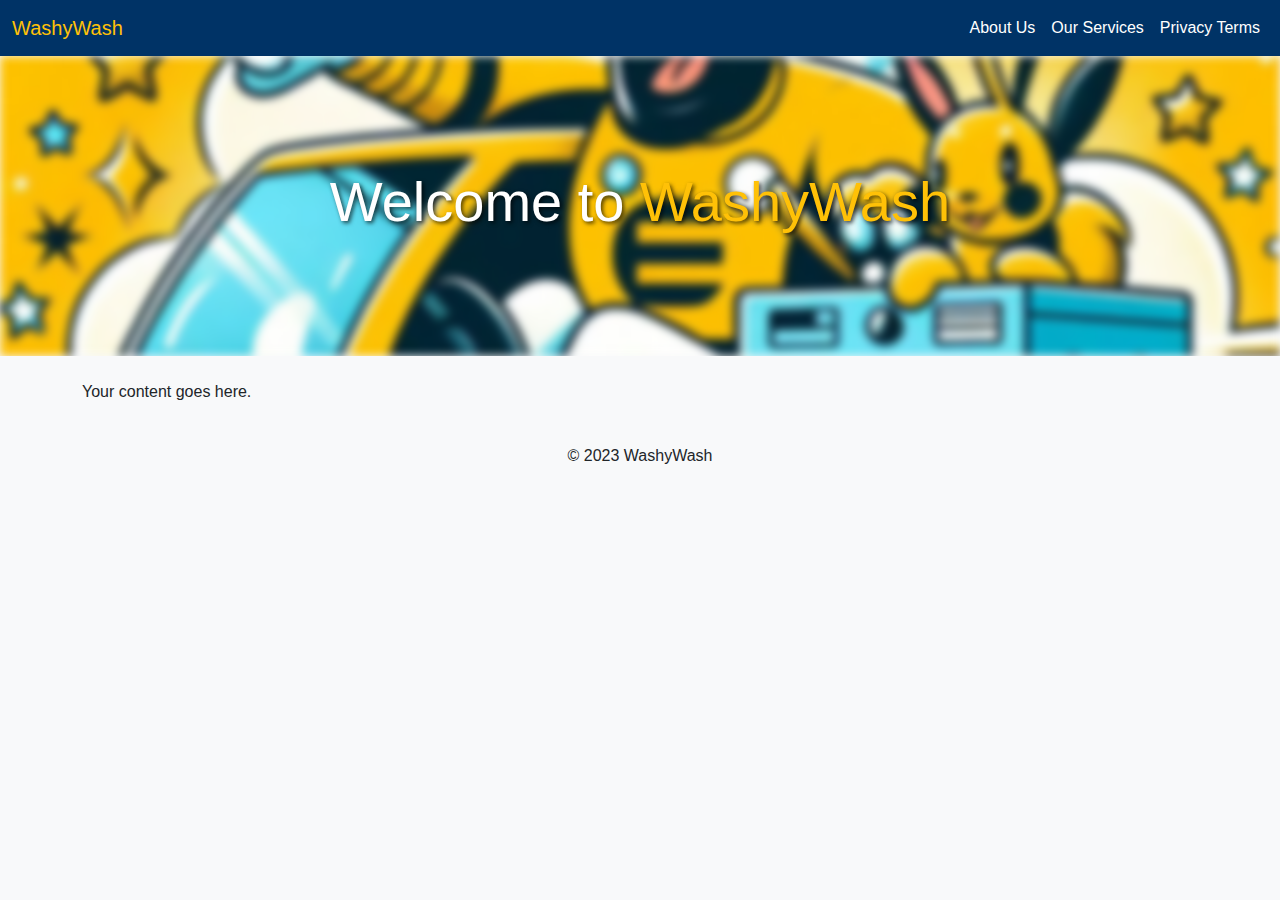
==== html/index.html @ c35d0989 "Washy wash page" ====
<!DOCTYPE html>
<html lang="en">
<head>
    <meta charset="UTF-8">
    <meta name="viewport" content="width=device-width, initial-scale=1.0">
    <title>WashyWash</title>
    <!-- Bootstrap CSS -->
    <link href="https://cdn.jsdelivr.net/npm/bootstrap@5.3.0/dist/css/bootstrap.min.css" rel="stylesheet">
    <!-- Custom CSS -->
    <link href="../css/styles.css" rel="stylesheet">
</head>
<body>
    <!-- Navbar -->
    <nav class="navbar navbar-expand-lg" style="background-color: #003366;"> <!-- Dark blue -->
        <div class="container-fluid">
            <a class="navbar-brand text-warning" href="index.html">WashyWash</a> <!-- Yellow -->
            <button class="navbar-toggler" type="button" data-bs-toggle="collapse" data-bs-target="#navbarNav" aria-controls="navbarNav" aria-expanded="false" aria-label="Toggle navigation">
                <span class="navbar-toggler-icon"></span>
            </button>
            <div class="collapse navbar-collapse" id="navbarNav">
                <ul class="navbar-nav ms-auto">
                    <li class="nav-item">
                        <a class="nav-link text-white" href="about.html">About Us</a>
                    </li>
                    <li class="nav-item">
                        <a class="nav-link text-white" href="services.html">Our Services</a>
                    </li>
                    <li class="nav-item">
                        <a class="nav-link text-white" href="privacy.html">Privacy Terms</a>
                    </li>
                </ul>
            </div>
        </div>
    </nav>

    <!-- Hero Section -->
    <section class="hero-section">
        <h1 class="display-4">Welcome to <span class="text-warning">WashyWash</span></h1>
    </section>

    <!-- Main Content -->
    <main class="container my-4">
        <p>Your content goes here.</p>
    </main>

    <!-- Footer -->
    <footer class="bg-light text-center py-3">
        <p>&copy; 2023 WashyWash</p>
    </footer>

    <!-- Bootstrap JS Bundle with Popper -->
    <script src="https://cdn.jsdelivr.net/npm/bootstrap@5.3.0/dist/js/bootstrap.bundle.min.js"></script>
</body>
</html>
---- css/styles.css ----
/* Fondo gris para toda la página */
body {
    background-color: #f8f9fa; /* Gris claro */
    margin: 0;
    font-family: Arial, sans-serif;
}

/* Estilo para el section con fondo */
.hero-section {
    position: relative;
    color: white;
    text-shadow: 2px 2px 4px rgba(0, 0, 0, 0.7);
    height: 300px;
    display: flex;
    align-items: center;
    justify-content: center;
    overflow: hidden; /* Asegura que el pseudo-elemento no se desborde */
}

.hero-section::before {
    content: "";
    position: absolute;
    top: 0;
    left: 0;
    width: 100%;
    height: 100%;
    background: url('/src/banner.jpeg') no-repeat center center;
    background-size: cover;
    filter: blur(5px); /* Aplica el desenfoque solo al pseudo-elemento */
    z-index: 0; /* Coloca el pseudo-elemento detrás del texto */
}

.hero-section h1 {
    position: relative; /* Asegura que el texto esté por encima del pseudo-elemento */
    z-index: 1;
}
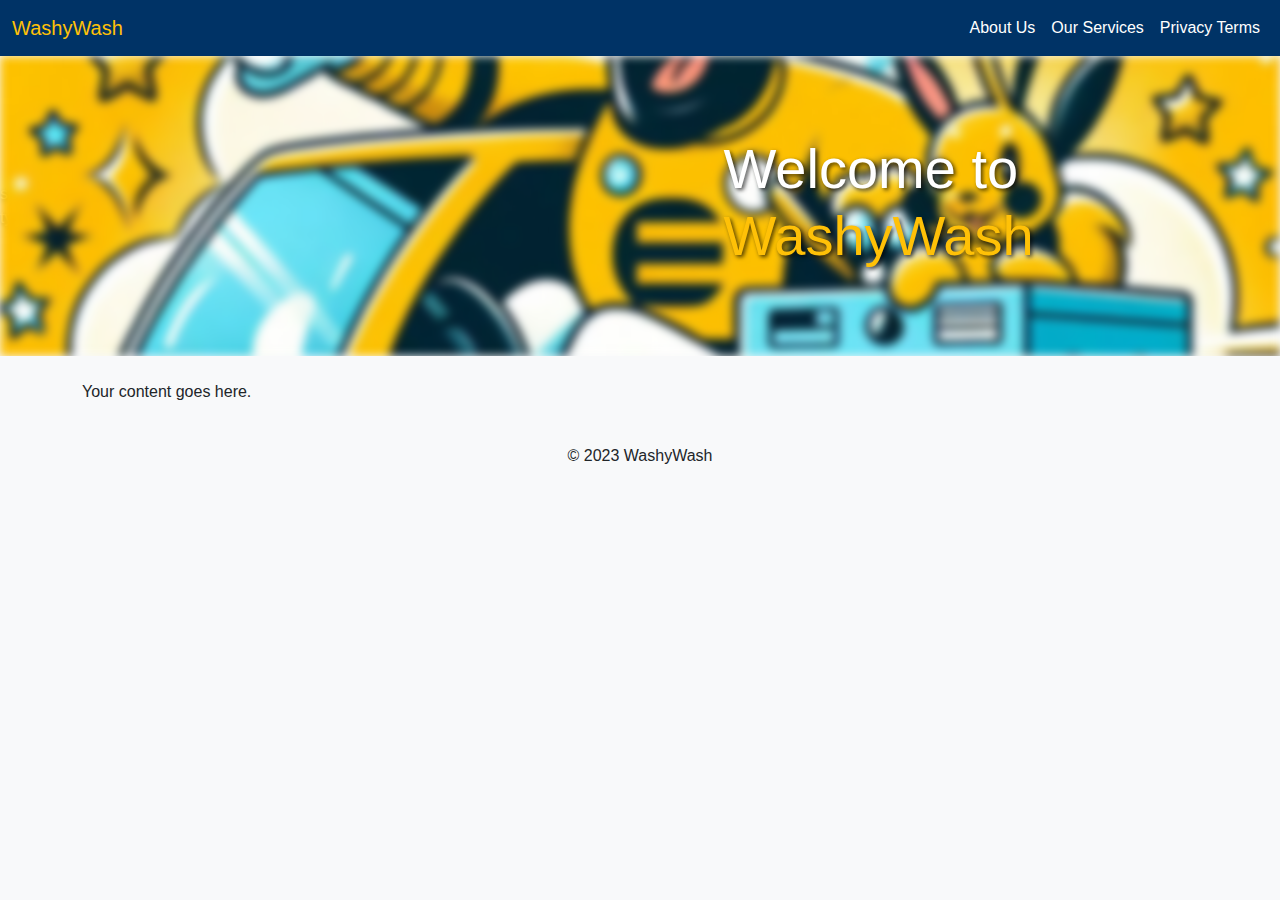
==== commit 06e828a9: "new banner" ====
--- a/html/index.html
+++ b/html/index.html
@@ -6,6 +6,44 @@
     <title>WashyWash</title>
     <!-- Bootstrap CSS -->
     <link href="https://cdn.jsdelivr.net/npm/bootstrap@5.3.0/dist/css/bootstrap.min.css" rel="stylesheet">
+    <style>
+        /* Fondo gris para toda la página */
+body {
+    background-color: #f8f9fa; /* Gris claro */
+    margin: 0;
+    font-family: Arial, sans-serif;
+}
+
+/* Estilo para el section con fondo */
+.hero-section {
+    position: relative;
+    color: white;
+    text-shadow: 2px 2px 4px rgba(0, 0, 0, 0.7);
+    height: 300px;
+    display: flex;
+    align-items: center;
+    justify-content: center;
+    overflow: hidden; /* Asegura que el pseudo-elemento no se desborde */
+}
+
+.hero-section::before {
+    content: "";
+    position: absolute;
+    top: 0;
+    left: 0;
+    width: 100%;
+    height: 100%;
+    background: url('https://res.cloudinary.com/dw9zkkmve/image/upload/v1744756093/banner_fheqad.jpg') no-repeat center center;
+    background-size: cover;
+    filter: blur(5px); /* Aplica el desenfoque solo al pseudo-elemento */
+    z-index: 0; /* Coloca el pseudo-elemento detrás del texto */
+}
+
+.hero-section h1 {
+    position: relative; /* Asegura que el texto esté por encima del pseudo-elemento */
+    z-index: 1;
+}
+    </style>
     <!-- Custom CSS -->
     <link href="../css/styles.css" rel="stylesheet">
 </head>
@@ -35,6 +73,7 @@
 
     <!-- Hero Section -->
     <section class="hero-section">
+        <source> srcset="https://res.cloudinary.com/dw9zkkmve/image/upload/v1744756093/banner_fheqad.jpg" type="image/jpg">
         <h1 class="display-4">Welcome to <span class="text-warning">WashyWash</span></h1>
     </section>
 
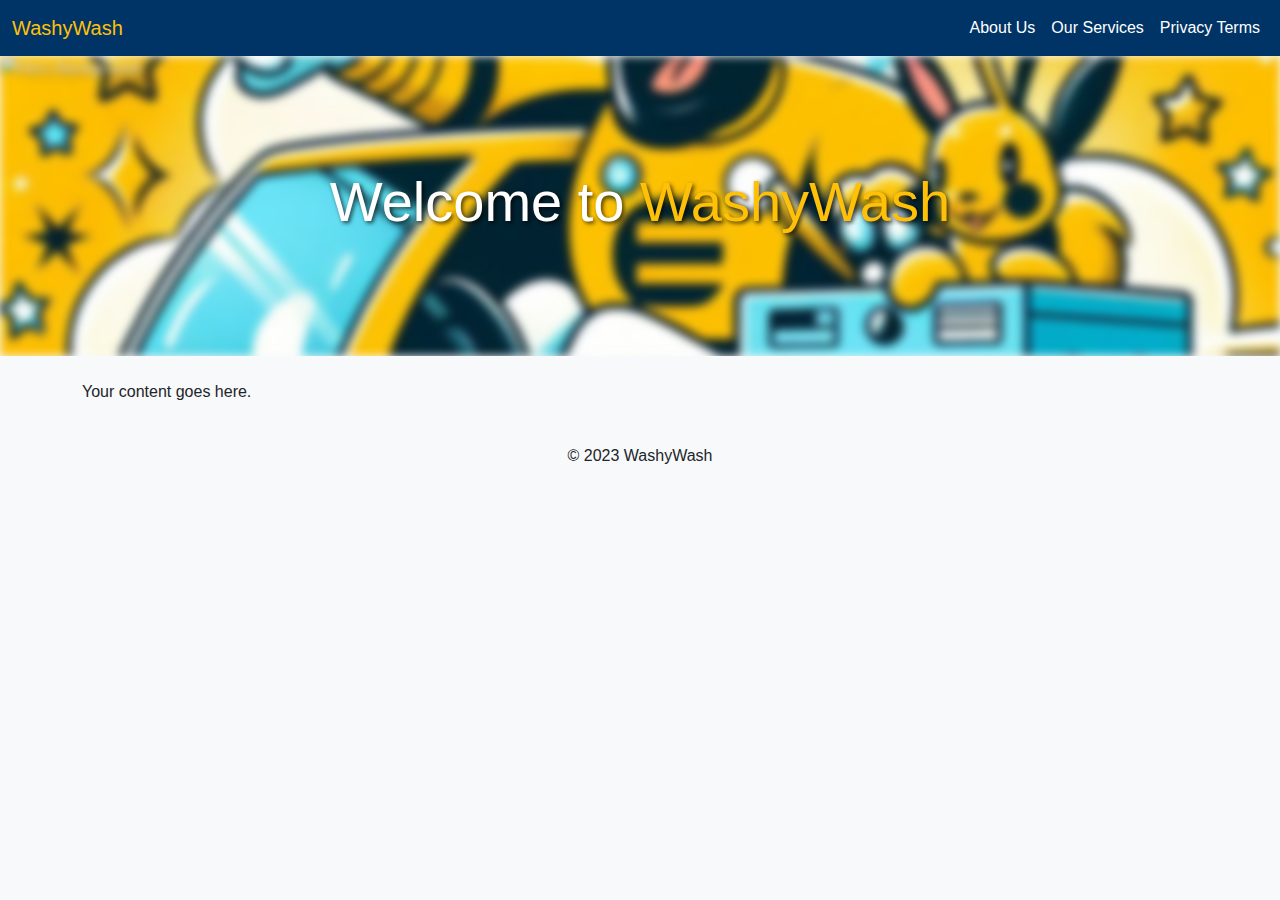
==== commit 50a9e95a: "new banner" ====
--- a/html/index.html
+++ b/html/index.html
@@ -73,8 +73,8 @@
 
     <!-- Hero Section -->
     <section class="hero-section">
-        <source> srcset="https://res.cloudinary.com/dw9zkkmve/image/upload/v1744756093/banner_fheqad.jpg" type="image/jpg">
-        <h1 class="display-4">Welcome to <span class="text-warning">WashyWash</span></h1>
+        <img src="https://res.cloudinary.com/dw9zkkmve/image/upload/v1744756093/banner_fheqad.jpg" alt="Hero Background" class="img-fluid w-100 h-100 position-absolute" style="object-fit: cover; filter: blur(5px); z-index: 0;">
+        <h1 class="display-4 position-relative text-center">Welcome to <span class="text-warning">WashyWash</span></h1>
     </section>
 
     <!-- Main Content -->
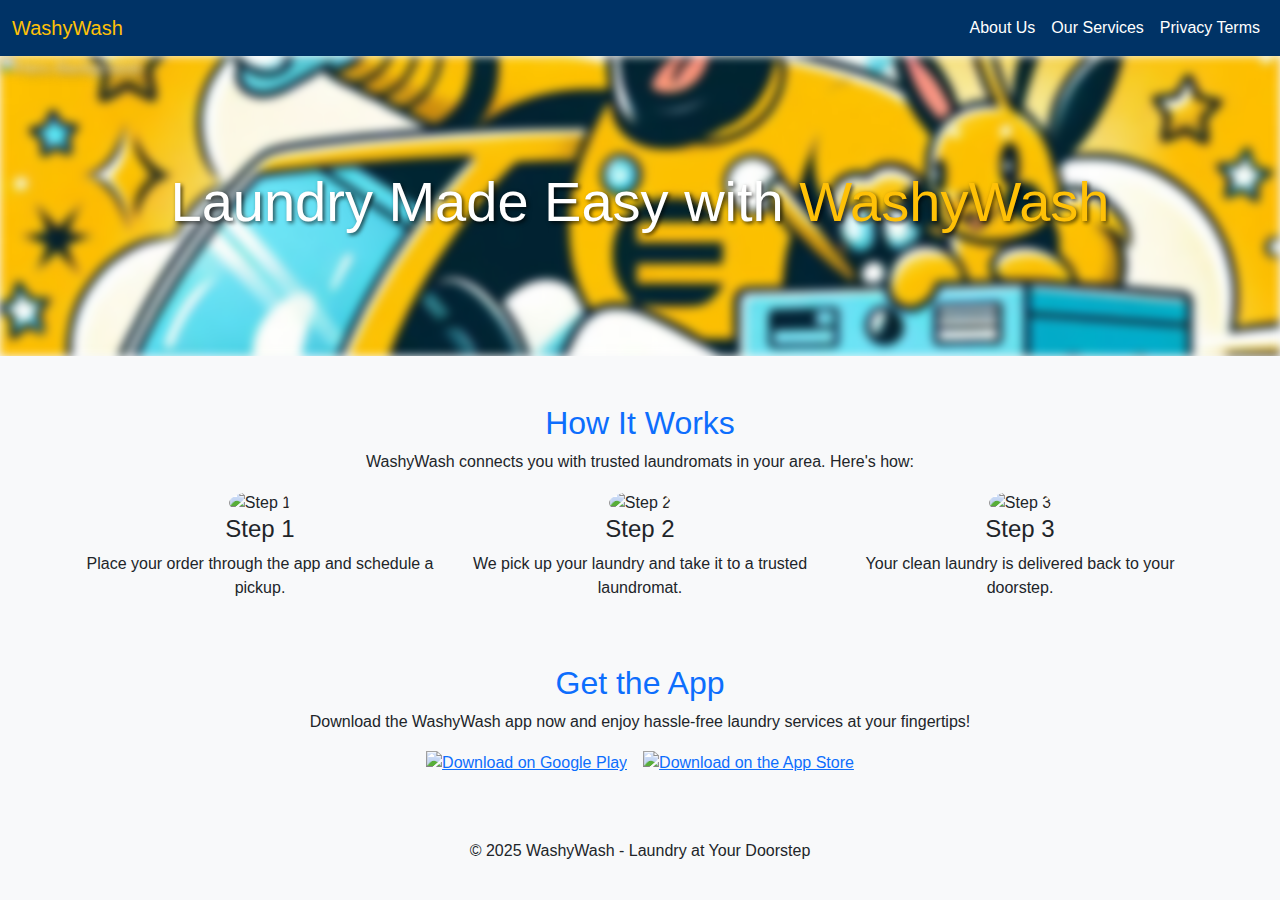
==== commit 86c833b4: "final version" ====
--- a/html/index.html
+++ b/html/index.html
@@ -3,7 +3,7 @@
 <head>
     <meta charset="UTF-8">
     <meta name="viewport" content="width=device-width, initial-scale=1.0">
-    <title>WashyWash</title>
+    <title>WashyWash - Laundry at Your Doorstep</title>
     <!-- Bootstrap CSS -->
     <link href="https://cdn.jsdelivr.net/npm/bootstrap@5.3.0/dist/css/bootstrap.min.css" rel="stylesheet">
     <style>
@@ -74,17 +74,58 @@
     <!-- Hero Section -->
     <section class="hero-section">
         <img src="https://res.cloudinary.com/dw9zkkmve/image/upload/v1744756093/banner_fheqad.jpg" alt="Hero Background" class="img-fluid w-100 h-100 position-absolute" style="object-fit: cover; filter: blur(5px); z-index: 0;">
-        <h1 class="display-4 position-relative text-center">Welcome to <span class="text-warning">WashyWash</span></h1>
+        <h1 class="display-4 position-relative text-center">Laundry Made Easy with <span class="text-warning">WashyWash</span></h1>
     </section>
 
     <!-- Main Content -->
-    <main class="container my-4">
-        <p>Your content goes here.</p>
+    <main class="container my-5">
+        <div class="text-center">
+            <h2 class="text-primary">How It Works</h2>
+            <p>WashyWash connects you with trusted laundromats in your area. Here's how:</p>
+        </div>
+        <div class="row text-center">
+            <div class="col-md-4">
+                <img src="https://tse2.mm.bing.net/th?id=OIG3.fjc_zRS2_dhDX1BJFH5m&pid=ImgGn" 
+                     alt="Step 1" class="img-fluid rounded-circle" style="width: 150px; height: 150px;">
+                <h4>Step 1</h4>
+                <p>Place your order through the app and schedule a pickup.</p>
+            </div>
+            <div class="col-md-4">
+                <img src="https://tse3.mm.bing.net/th?id=OIG1.KhDftgebXdgo8mQsHMPE&pid=ImgGn" 
+                     alt="Step 2" class="img-fluid rounded-circle" style="width: 150px; height: 150px;">
+                <h4>Step 2</h4>
+                <p>We pick up your laundry and take it to a trusted laundromat.</p>
+            </div>
+            <div class="col-md-4">
+                <img src="https://tse3.mm.bing.net/th/id/OIG3.mPEYg2h2jcq4lRw9a7rb?pid=ImgGn" 
+                     alt="Step 3" class="img-fluid rounded-circle" style="width: 150px; height: 150px;">
+                <h4>Step 3</h4>
+                <p>Your clean laundry is delivered back to your doorstep.</p>
+            </div>
+        </div>
     </main>
+
+    <!-- Download Section -->
+    <section class="container my-5 text-center">
+        <h2 class="text-primary">Get the App</h2>
+        <p>Download the WashyWash app now and enjoy hassle-free laundry services at your fingertips!</p>
+        <div class="d-flex justify-content-center gap-3">
+            <!-- Google Play Store Button -->
+            <a href="https://play.google.com/store" target="_blank">
+                <img src="https://upload.wikimedia.org/wikipedia/commons/7/78/Google_Play_Store_badge_EN.svg" 
+                     alt="Download on Google Play" style="width: 200px;">
+            </a>
+            <!-- Apple App Store Button -->
+            <a href="https://www.apple.com/app-store/" target="_blank">
+                <img src="https://developer.apple.com/assets/elements/badges/download-on-the-app-store.svg" 
+                     alt="Download on the App Store" style="width: 200px;">
+            </a>
+        </div>
+    </section>
 
     <!-- Footer -->
     <footer class="bg-light text-center py-3">
-        <p>&copy; 2023 WashyWash</p>
+        <p>&copy; 2025 WashyWash - Laundry at Your Doorstep</p>
     </footer>
 
     <!-- Bootstrap JS Bundle with Popper -->
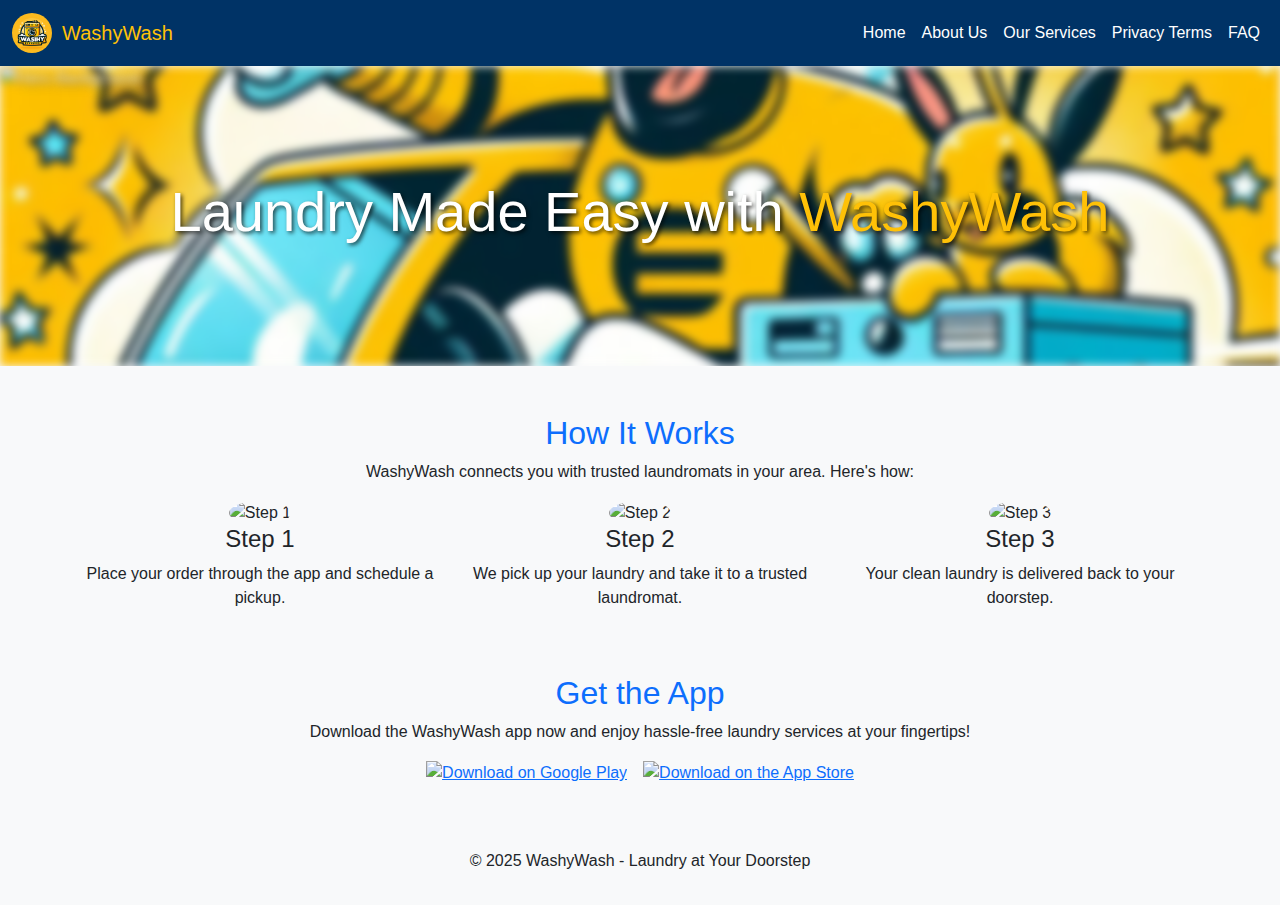
==== commit 086f90a0: "final version" ====
--- a/html/index.html
+++ b/html/index.html
@@ -51,12 +51,20 @@
     <!-- Navbar -->
     <nav class="navbar navbar-expand-lg" style="background-color: #003366;"> <!-- Dark blue -->
         <div class="container-fluid">
-            <a class="navbar-brand text-warning" href="index.html">WashyWash</a> <!-- Yellow -->
+            <!-- Logo -->
+            <a class="navbar-brand d-flex align-items-center text-warning" href="index.html">
+                <img src="../src/washyExpress logo with yellow colors and a washing machine.jpeg" 
+                     alt="WashyWash Logo" class="rounded-circle" style="width: 40px; height: 40px; margin-right: 10px;">
+                WashyWash
+            </a>
             <button class="navbar-toggler" type="button" data-bs-toggle="collapse" data-bs-target="#navbarNav" aria-controls="navbarNav" aria-expanded="false" aria-label="Toggle navigation">
                 <span class="navbar-toggler-icon"></span>
             </button>
             <div class="collapse navbar-collapse" id="navbarNav">
                 <ul class="navbar-nav ms-auto">
+                    <li class="nav-item">
+                        <a class="nav-link text-white" href="index.html">Home</a>
+                    </li>
                     <li class="nav-item">
                         <a class="nav-link text-white" href="about.html">About Us</a>
                     </li>
@@ -65,6 +73,9 @@
                     </li>
                     <li class="nav-item">
                         <a class="nav-link text-white" href="privacy.html">Privacy Terms</a>
+                    </li>
+                    <li class="nav-item">
+                        <a class="nav-link text-white" href="faq.html">FAQ</a>
                     </li>
                 </ul>
             </div>
